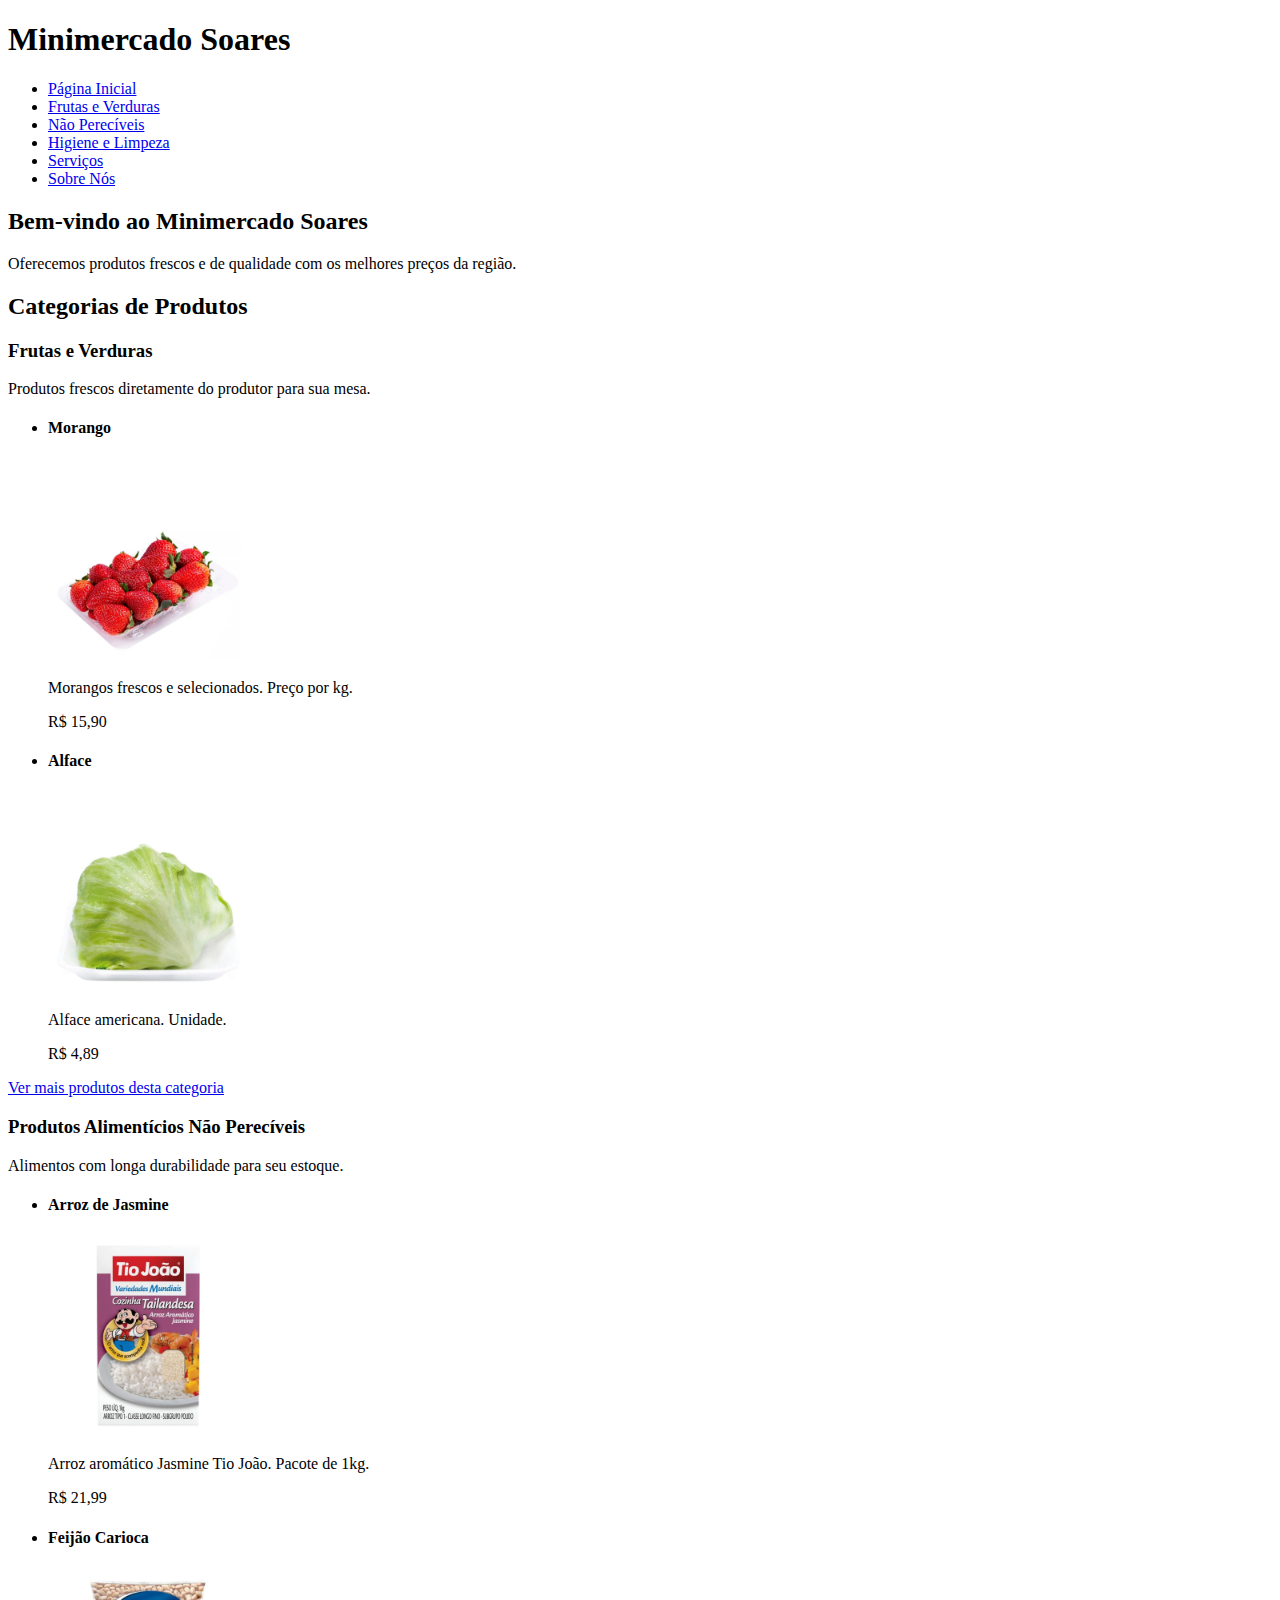
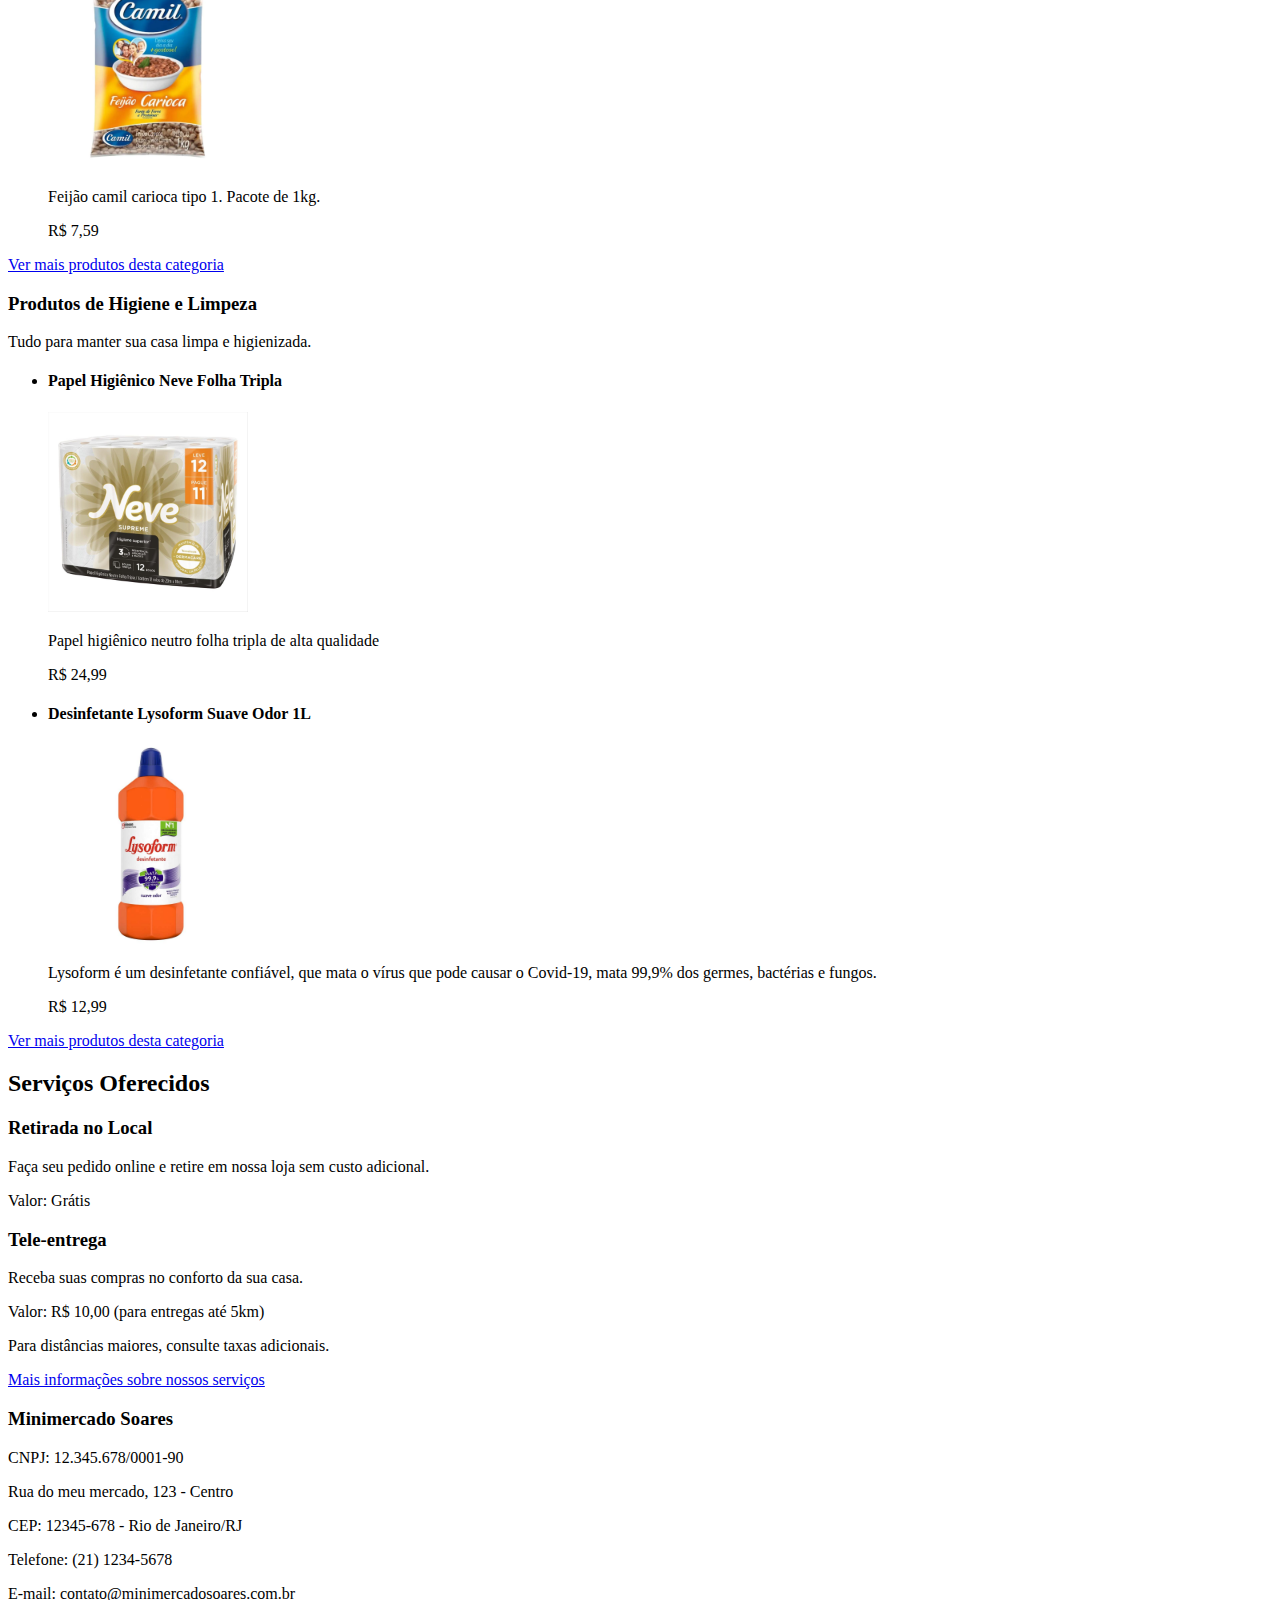
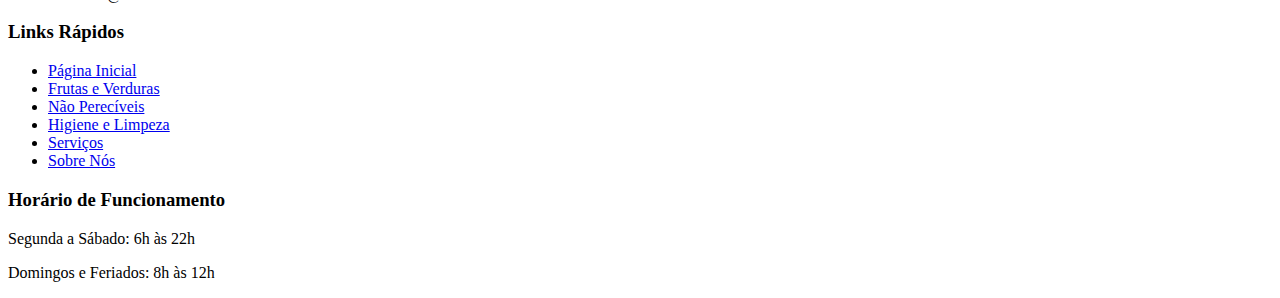
==== index.html @ 5120c976 "feat: adiciona pagina principal" ====
<!DOCTYPE html>
<html lang="pt-br">
<head>
    <meta charset="UTF-8">
    <meta name="viewport" content="width=device-width, initial-scale=1.0">
    <title>Minimercado Soares</title>
</head>
<body>
    <header>
        <h1>Minimercado Soares</h1>
        <nav>
            <ul>
                <li><a href="index.html">Página Inicial</a></li>
                <li><a href="frutas-verduras.html">Frutas e Verduras</a></li>
                <li><a href="nao-pereciveis.html">Não Perecíveis</a></li>
                <li><a href="higiene-limpeza.html">Higiene e Limpeza</a></li>
                <li><a href="servicos.html">Serviços</a></li>
                <li><a href="sobre.html">Sobre Nós</a></li>
            </ul>
        </nav>
    </header>

    <main>
        <section>
            <h2>Bem-vindo ao Minimercado Soares</h2>
            <p>Oferecemos produtos frescos e de qualidade com os melhores preços da região.</p>
        </section>

        <section>
            <h2>Categorias de Produtos</h2>
            
            <article>
                <h3>Frutas e Verduras</h3>
                <p>Produtos frescos diretamente do produtor para sua mesa.</p>
                <ul>
                    <li>
                        <h4>Morango</h4>
                        <img src="imagens/morango.jpg" alt="Morango" width="200">
                        <p>Morangos frescos e selecionados. Preço por kg.</p>
                        <p>R$ 15,90</p>
                    </li>
                    <li>
                        <h4>Alface</h4>
                        <img src="imagens/alface.jpg" alt="Alface" width="200">
                        <p>Alface americana. Unidade.</p>
                        <p>R$ 4,89</p>
                    </li>
                </ul>
                <a href="frutas-verduras.html">Ver mais produtos desta categoria</a>
            </article>

            <article>
                <h3>Produtos Alimentícios Não Perecíveis</h3>
                <p>Alimentos com longa durabilidade para seu estoque.</p>
                <ul>
                    <li>
                        <h4>Arroz de Jasmine</h4>
                        <img src="imagens/arroz.jpg" alt="Arroz de Jasmine" width="200">
                        <p>Arroz aromático Jasmine Tio João. Pacote de 1kg.</p>
                        <p>R$ 21,99</p>
                    </li>
                    <li>
                        <h4>Feijão Carioca</h4>
                        <img src="imagens/feijao.jpg" alt="Feijão Carioca" width="200">
                        <p>Feijão camil carioca tipo 1. Pacote de 1kg.</p>
                        <p>R$ 7,59</p>
                    </li>
                </ul>
                <a href="nao-pereciveis.html">Ver mais produtos desta categoria</a>
            </article>

            <article>
                <h3>Produtos de Higiene e Limpeza</h3>
                <p>Tudo para manter sua casa limpa e higienizada.</p>
                <ul>
                    <li>
                        <h4>Papel Higiênico Neve Folha Tripla</h4>
                        <img src="imagens/papel-higienico.jpg" alt="Papel Higiênico" width="200">
                        <p>Papel higiênico neutro folha tripla de alta qualidade</p>
                        <p>R$ 24,99</p>
                    </li>
                    <li>
                        <h4>Desinfetante Lysoform Suave Odor 1L</h4>
                        <img src="imagens/desinfetante.jpg" alt="Desinfetante" width="200">
                        <p>Lysoform é um desinfetante confiável, que mata o vírus que pode causar o Covid-19, mata 99,9% dos germes, bactérias e fungos.</p>
                        <p>R$ 12,99</p>
                    </li>
                </ul>
                <a href="higiene-limpeza.html">Ver mais produtos desta categoria</a>
            </article>
        </section>

        <section>
            <h2>Serviços Oferecidos</h2>
            <article>
                <h3>Retirada no Local</h3>
                <p>Faça seu pedido online e retire em nossa loja sem custo adicional.</p>
                <p>Valor: Grátis</p>
            </article>
            <article>
                <h3>Tele-entrega</h3>
                <p>Receba suas compras no conforto da sua casa.</p>
                <p>Valor: R$ 10,00 (para entregas até 5km)</p>
                <p>Para distâncias maiores, consulte taxas adicionais.</p>
            </article>
            <a href="servicos.html">Mais informações sobre nossos serviços</a>
        </section>
    </main>

    <footer>
        <section>
            <h3>Minimercado Soares</h3>
            <p>CNPJ: 12.345.678/0001-90</p>
            <p>Rua do meu mercado, 123 - Centro</p>
            <p>CEP: 12345-678 - Rio de Janeiro/RJ</p>
            <p>Telefone: (21) 1234-5678</p>
            <p>E-mail: contato@minimercadosoares.com.br</p>
        </section>

        <section>
            <h3>Links Rápidos</h3>
            <ul>
                <li><a href="index.html">Página Inicial</a></li>
                <li><a href="frutas-verduras.html">Frutas e Verduras</a></li>
                <li><a href="nao-pereciveis.html">Não Perecíveis</a></li>
                <li><a href="higiene-limpeza.html">Higiene e Limpeza</a></li>
                <li><a href="servicos.html">Serviços</a></li>
                <li><a href="sobre.html">Sobre Nós</a></li>
            </ul>
        </section>

        <section>
            <h3>Horário de Funcionamento</h3>
            <p>Segunda a Sábado: 6h às 22h</p>
            <p>Domingos e Feriados: 8h às 12h</p>
        </section>
    </footer>
</body>
</html>
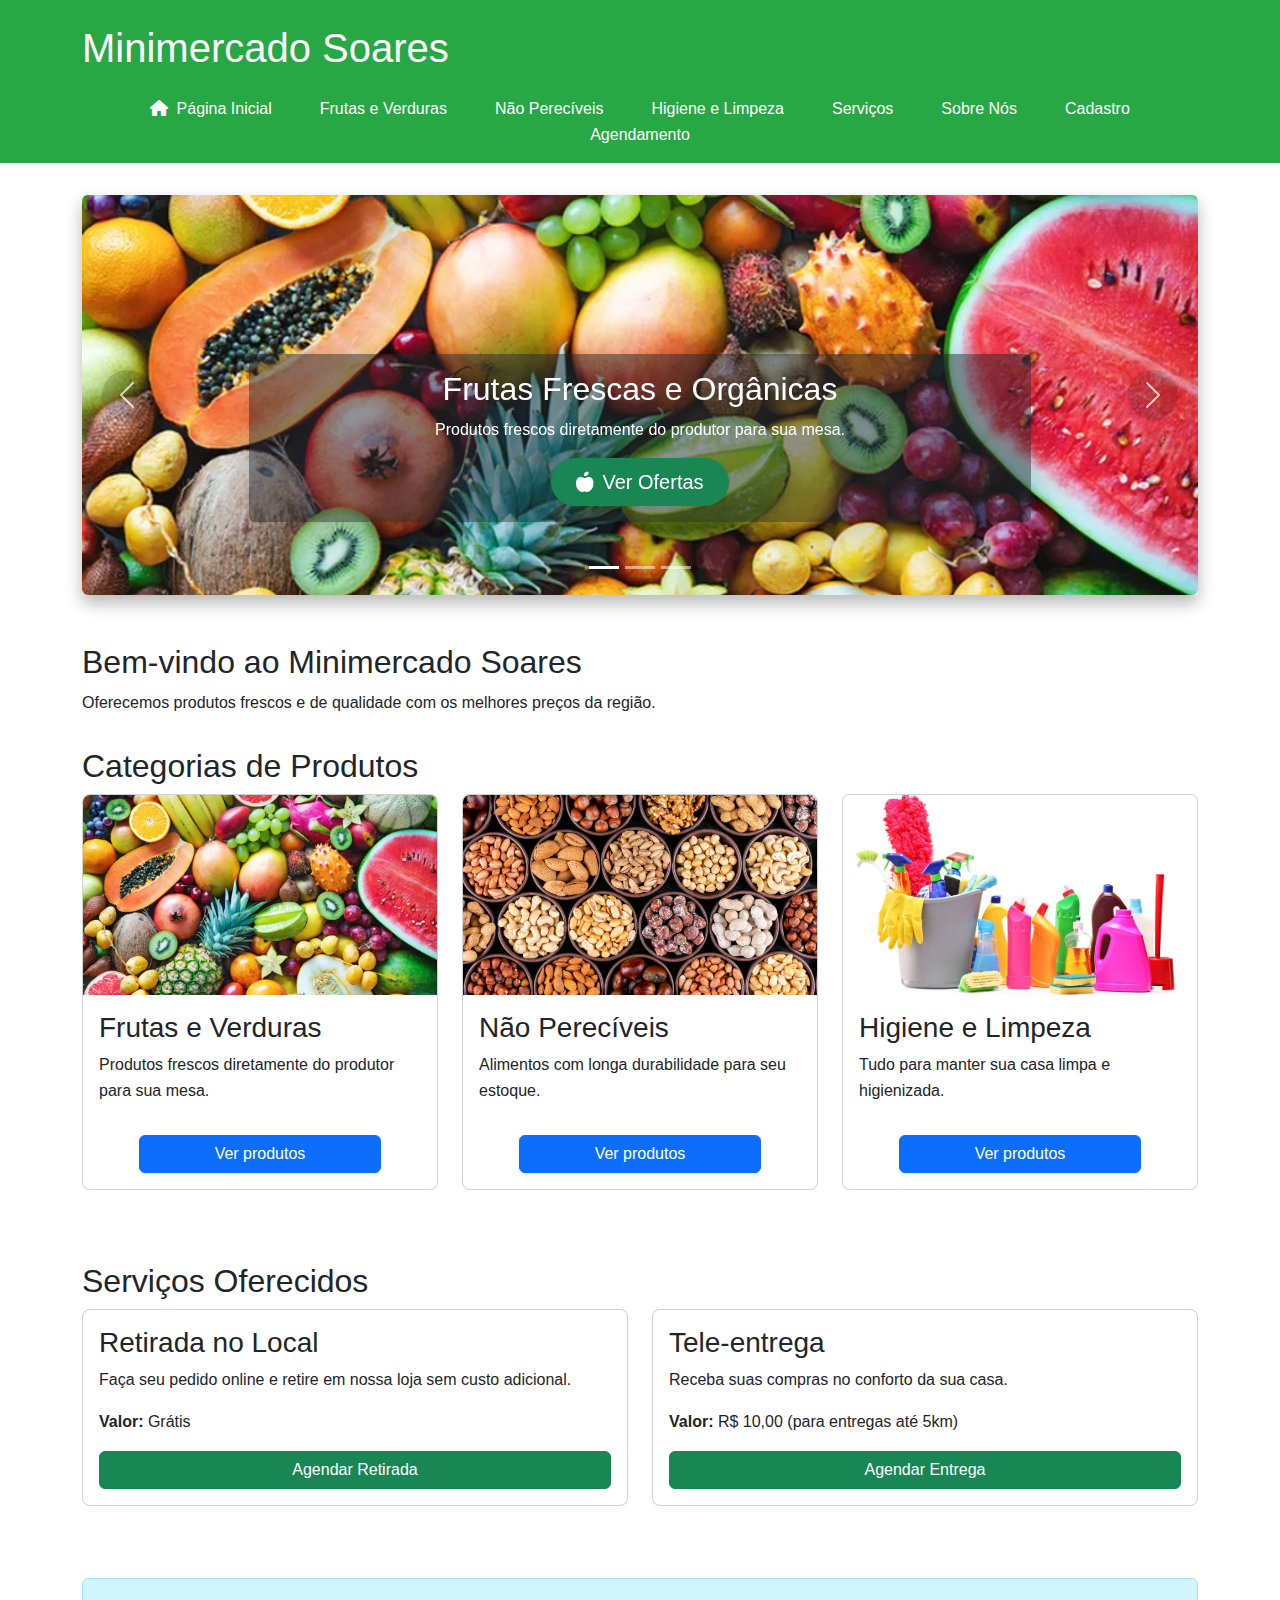
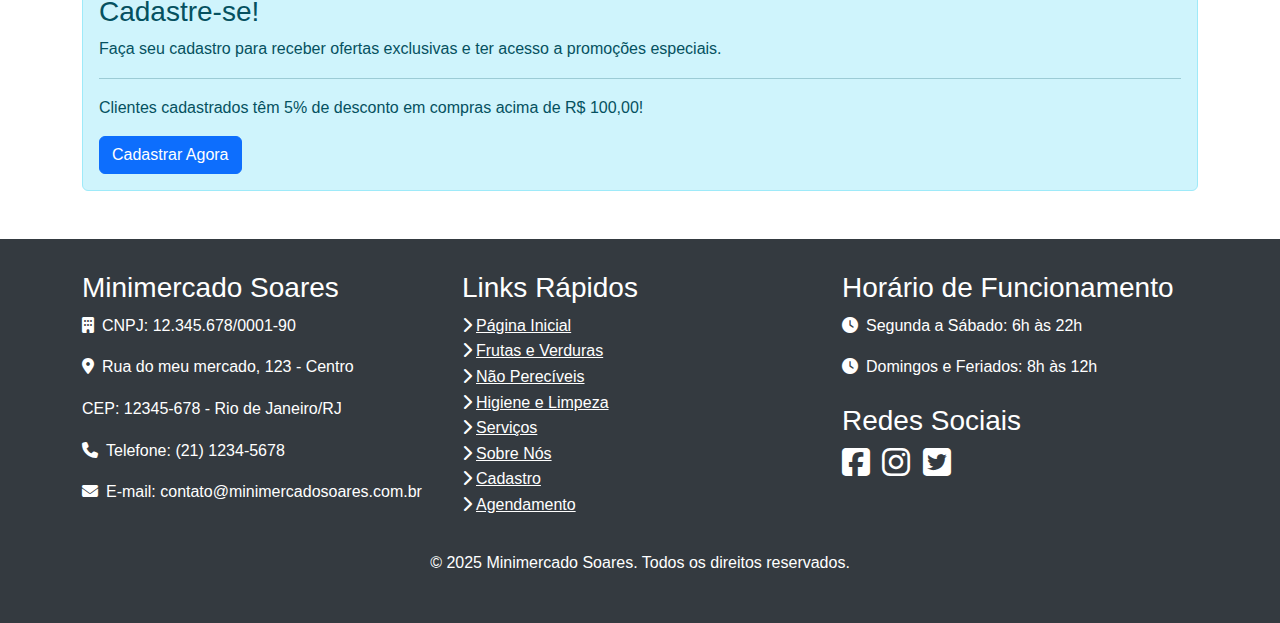
==== commit 951fb125: "feat: finaliza o segundo trabalho" ====
--- a/index.html
+++ b/index.html
@@ -4,136 +4,227 @@
     <meta charset="UTF-8">
     <meta name="viewport" content="width=device-width, initial-scale=1.0">
     <title>Minimercado Soares</title>
+    
+    <link href="https://cdn.jsdelivr.net/npm/bootstrap@5.3.0-alpha1/dist/css/bootstrap.min.css" rel="stylesheet">
+    <link rel="stylesheet" href="https://cdnjs.cloudflare.com/ajax/libs/font-awesome/6.1.1/css/all.min.css">
+    
+    <link rel="stylesheet" href="style.css">
 </head>
 <body>
     <header>
-        <h1>Minimercado Soares</h1>
-        <nav>
-            <ul>
-                <li><a href="index.html">Página Inicial</a></li>
-                <li><a href="frutas-verduras.html">Frutas e Verduras</a></li>
-                <li><a href="nao-pereciveis.html">Não Perecíveis</a></li>
-                <li><a href="higiene-limpeza.html">Higiene e Limpeza</a></li>
-                <li><a href="servicos.html">Serviços</a></li>
-                <li><a href="sobre.html">Sobre Nós</a></li>
-            </ul>
-        </nav>
+        <div class="container">
+            <div class="row align-items-center">
+                <div class="col-md-6">
+                    <h1><a href="index.html" class="text-white text-decoration-none">Minimercado Soares</a></h1>
+                </div>
+            </div>
+            
+            <nav>
+                <ul>
+                    <li><a href="index.html"><i class="fas fa-home me-1"></i> Página Inicial</a></li>
+                    <li><a href="frutas-verduras.html">Frutas e Verduras</a></li>
+                    <li><a href="nao-pereciveis.html">Não Perecíveis</a></li>
+                    <li><a href="higiene-limpeza.html">Higiene e Limpeza</a></li>
+                    <li><a href="servicos.html">Serviços</a></li>
+                    <li><a href="sobre.html">Sobre Nós</a></li>
+                    <li><a href="cadastro.html">Cadastro</a></li>
+                    <li><a href="agendamento.html">Agendamento</a></li>
+                </ul>
+            </nav>
+        </div>
     </header>
 
-    <main>
+    <main class="container">
+        <section class="mb-5">
+            <div id="carouselDestaques" class="carousel slide shadow" data-bs-ride="carousel">
+                <div class="carousel-indicators">
+                    <button type="button" data-bs-target="#carouselDestaques" data-bs-slide-to="0" class="active" aria-current="true" aria-label="Slide 1"></button>
+                    <button type="button" data-bs-target="#carouselDestaques" data-bs-slide-to="1" aria-label="Slide 2"></button>
+                    <button type="button" data-bs-target="#carouselDestaques" data-bs-slide-to="2" aria-label="Slide 3"></button>
+                </div>
+                <div class="carousel-inner rounded shadow">
+                    <div class="carousel-item active">
+                        <img src="imagens/frutas.jpg" class="d-block w-100" alt="Frutas frescas e orgânicas">
+                        <div class="carousel-caption d-none d-md-block rounded shadow-lg p-3 mb-5 bg-dark bg-opacity-50">
+                            <h2>Frutas Frescas e Orgânicas</h2>
+                            <p>Produtos frescos diretamente do produtor para sua mesa.</p>
+                            <a href="frutas-verduras.html" class="btn btn-success btn-lg shadow-sm rounded-pill px-4">
+                                <i class="fas fa-apple-alt me-2"></i>Ver Ofertas
+                            </a>
+                        </div>
+                    </div>
+                    <div class="carousel-item">
+                        <img src="imagens/nao-pereciveis.jpg" class="d-block w-100" alt="Alimentos não Perecíveis">
+                        <div class="carousel-caption d-none d-md-block rounded shadow-lg p-3 mb-5 bg-dark bg-opacity-50">
+                            <h2>Alimentos não perecíveis</h2>
+                            <p>Economia e sustentabilidade na medida certa para você.</p>
+                            <a href="nao-pereciveis.html" class="btn btn-success btn-lg shadow-sm rounded-pill px-4">
+                                <i class="fas fa-box me-2"></i>Conheça
+                            </a>
+                        </div>
+                    </div>
+                    <div class="carousel-item">
+                        <img src="imagens/delivery.png" class="d-block w-100" alt="Serviço de entrega">
+                        <div class="carousel-caption d-none d-md-block rounded shadow-lg p-3 mb-5 bg-dark bg-opacity-50">
+                            <h2>Entregas Rápidas</h2>
+                            <p>Receba suas compras no conforto da sua casa.</p>
+                            <a href="agendamento.html" class="btn btn-success btn-lg shadow-sm rounded-pill px-4">
+                                <i class="fas fa-truck me-2"></i>Agendar
+                            </a>
+                        </div>
+                    </div>
+                </div>
+                <button class="carousel-control-prev shadow-sm rounded-circle bg-dark bg-opacity-25" type="button" data-bs-target="#carouselDestaques" data-bs-slide="prev" style="width: 50px; height: 50px; top: 50%; transform: translateY(-50%); left: 20px;">
+                    <span class="carousel-control-prev-icon" aria-hidden="true"></span>
+                    <span class="visually-hidden">Anterior</span>
+                </button>
+                <button class="carousel-control-next shadow-sm rounded-circle bg-dark bg-opacity-25" type="button" data-bs-target="#carouselDestaques" data-bs-slide="next" style="width: 50px; height: 50px; top: 50%; transform: translateY(-50%); right: 20px;">
+                    <span class="carousel-control-next-icon" aria-hidden="true"></span>
+                    <span class="visually-hidden">Próximo</span>
+                </button>
+            </div>
+        </section>
+
         <section>
             <h2>Bem-vindo ao Minimercado Soares</h2>
             <p>Oferecemos produtos frescos e de qualidade com os melhores preços da região.</p>
         </section>
 
-        <section>
+        <section class="mb-5">
             <h2>Categorias de Produtos</h2>
             
-            <article>
-                <h3>Frutas e Verduras</h3>
-                <p>Produtos frescos diretamente do produtor para sua mesa.</p>
-                <ul>
-                    <li>
-                        <h4>Morango</h4>
-                        <img src="imagens/morango.jpg" alt="Morango" width="200">
-                        <p>Morangos frescos e selecionados. Preço por kg.</p>
-                        <p>R$ 15,90</p>
-                    </li>
-                    <li>
-                        <h4>Alface</h4>
-                        <img src="imagens/alface.jpg" alt="Alface" width="200">
-                        <p>Alface americana. Unidade.</p>
-                        <p>R$ 4,89</p>
-                    </li>
-                </ul>
-                <a href="frutas-verduras.html">Ver mais produtos desta categoria</a>
-            </article>
-
-            <article>
-                <h3>Produtos Alimentícios Não Perecíveis</h3>
-                <p>Alimentos com longa durabilidade para seu estoque.</p>
-                <ul>
-                    <li>
-                        <h4>Arroz de Jasmine</h4>
-                        <img src="imagens/arroz.jpg" alt="Arroz de Jasmine" width="200">
-                        <p>Arroz aromático Jasmine Tio João. Pacote de 1kg.</p>
-                        <p>R$ 21,99</p>
-                    </li>
-                    <li>
-                        <h4>Feijão Carioca</h4>
-                        <img src="imagens/feijao.jpg" alt="Feijão Carioca" width="200">
-                        <p>Feijão camil carioca tipo 1. Pacote de 1kg.</p>
-                        <p>R$ 7,59</p>
-                    </li>
-                </ul>
-                <a href="nao-pereciveis.html">Ver mais produtos desta categoria</a>
-            </article>
-
-            <article>
-                <h3>Produtos de Higiene e Limpeza</h3>
-                <p>Tudo para manter sua casa limpa e higienizada.</p>
-                <ul>
-                    <li>
-                        <h4>Papel Higiênico Neve Folha Tripla</h4>
-                        <img src="imagens/papel-higienico.jpg" alt="Papel Higiênico" width="200">
-                        <p>Papel higiênico neutro folha tripla de alta qualidade</p>
-                        <p>R$ 24,99</p>
-                    </li>
-                    <li>
-                        <h4>Desinfetante Lysoform Suave Odor 1L</h4>
-                        <img src="imagens/desinfetante.jpg" alt="Desinfetante" width="200">
-                        <p>Lysoform é um desinfetante confiável, que mata o vírus que pode causar o Covid-19, mata 99,9% dos germes, bactérias e fungos.</p>
-                        <p>R$ 12,99</p>
-                    </li>
-                </ul>
-                <a href="higiene-limpeza.html">Ver mais produtos desta categoria</a>
-            </article>
-        </section>
-
-        <section>
+            <div class="row">
+                <div class="col-md-4 mb-4">
+                    <div class="card h-100">
+                        <img src="imagens/frutas.jpg" class="card-img-top" alt="Frutas e Verduras">
+                        <div class="card-body d-flex flex-column">
+                            <h3 class="card-title">Frutas e Verduras</h3>
+                            <p class="card-text flex-grow-1">Produtos frescos diretamente do produtor para sua mesa.</p>
+                            <div class="text-center mt-3">
+                                <a href="frutas-verduras.html" class="btn btn-primary w-75 shadow-sm">Ver produtos</a>
+                            </div>
+                        </div>
+                    </div>
+                </div>
+                
+                <div class="col-md-4 mb-4">
+                    <div class="card h-100">
+                        <img src="imagens/nao-pereciveis.jpg" class="card-img-top" alt="Não Perecíveis">
+                        <div class="card-body d-flex flex-column">
+                            <h3 class="card-title">Não Perecíveis</h3>
+                            <p class="card-text flex-grow-1">Alimentos com longa durabilidade para seu estoque.</p>
+                            <div class="text-center mt-3">
+                                <a href="nao-pereciveis.html" class="btn btn-primary w-75 shadow-sm">Ver produtos</a>
+                            </div>
+                        </div>
+                    </div>
+                </div>
+                
+                <div class="col-md-4 mb-4">
+                    <div class="card h-100">
+                        <img src="imagens/higiene-limpeza.jpg" class="card-img-top" alt="Higiene e Limpeza">
+                        <div class="card-body d-flex flex-column">
+                            <h3 class="card-title">Higiene e Limpeza</h3>
+                            <p class="card-text flex-grow-1">Tudo para manter sua casa limpa e higienizada.</p>
+                            <div class="text-center mt-3">
+                                <a href="higiene-limpeza.html" class="btn btn-primary w-75 shadow-sm">Ver produtos</a>
+                            </div>
+                        </div>
+                    </div>
+                </div>
+            </div>
+        </section>
+        
+        <section class="mb-5">
             <h2>Serviços Oferecidos</h2>
-            <article>
-                <h3>Retirada no Local</h3>
-                <p>Faça seu pedido online e retire em nossa loja sem custo adicional.</p>
-                <p>Valor: Grátis</p>
-            </article>
-            <article>
-                <h3>Tele-entrega</h3>
-                <p>Receba suas compras no conforto da sua casa.</p>
-                <p>Valor: R$ 10,00 (para entregas até 5km)</p>
-                <p>Para distâncias maiores, consulte taxas adicionais.</p>
-            </article>
-            <a href="servicos.html">Mais informações sobre nossos serviços</a>
+            <div class="row">
+                <div class="col-md-6 mb-4">
+                    <div class="card">
+                        <div class="card-body">
+                            <h3 class="card-title">Retirada no Local</h3>
+                            <p class="card-text">Faça seu pedido online e retire em nossa loja sem custo adicional.</p>
+                            <p class="card-text"><strong>Valor:</strong> Grátis</p>
+                            <a href="agendamento.html" class="btn btn-success">Agendar Retirada</a>
+                        </div>
+                    </div>
+                </div>
+                
+                <div class="col-md-6 mb-4">
+                    <div class="card">
+                        <div class="card-body">
+                            <h3 class="card-title">Tele-entrega</h3>
+                            <p class="card-text">Receba suas compras no conforto da sua casa.</p>
+                            <p class="card-text"><strong>Valor:</strong> R$ 10,00 (para entregas até 5km)</p>
+                            <a href="agendamento.html" class="btn btn-success">Agendar Entrega</a>
+                        </div>
+                    </div>
+                </div>
+            </div>
+        </section>
+        
+        <section class="mb-5">
+            <div class="alert alert-info">
+                <h3 class="alert-heading">Cadastre-se!</h3>
+                <p>Faça seu cadastro para receber ofertas exclusivas e ter acesso a promoções especiais.</p>
+                <hr>
+                <p class="mb-0">Clientes cadastrados têm 5% de desconto em compras acima de R$ 100,00!</p>
+                <div class="mt-3">
+                    <a href="cadastro.html" class="btn btn-primary">Cadastrar Agora</a>
+                </div>
+            </div>
         </section>
     </main>
 
-    <footer>
-        <section>
-            <h3>Minimercado Soares</h3>
-            <p>CNPJ: 12.345.678/0001-90</p>
-            <p>Rua do meu mercado, 123 - Centro</p>
-            <p>CEP: 12345-678 - Rio de Janeiro/RJ</p>
-            <p>Telefone: (21) 1234-5678</p>
-            <p>E-mail: contato@minimercadosoares.com.br</p>
-        </section>
-
-        <section>
-            <h3>Links Rápidos</h3>
-            <ul>
-                <li><a href="index.html">Página Inicial</a></li>
-                <li><a href="frutas-verduras.html">Frutas e Verduras</a></li>
-                <li><a href="nao-pereciveis.html">Não Perecíveis</a></li>
-                <li><a href="higiene-limpeza.html">Higiene e Limpeza</a></li>
-                <li><a href="servicos.html">Serviços</a></li>
-                <li><a href="sobre.html">Sobre Nós</a></li>
-            </ul>
-        </section>
-
-        <section>
-            <h3>Horário de Funcionamento</h3>
-            <p>Segunda a Sábado: 6h às 22h</p>
-            <p>Domingos e Feriados: 8h às 12h</p>
-        </section>
+    <footer class="mt-5">
+        <div class="container">
+            <div class="row">
+                <div class="col-md-4">
+                    <h3>Minimercado Soares</h3>
+                    <p><i class="fas fa-building me-2"></i>CNPJ: 12.345.678/0001-90</p>
+                    <p><i class="fas fa-map-marker-alt me-2"></i>Rua do meu mercado, 123 - Centro</p>
+                    <p>CEP: 12345-678 - Rio de Janeiro/RJ</p>
+                    <p><i class="fas fa-phone me-2"></i>Telefone: (21) 1234-5678</p>
+                    <p><i class="fas fa-envelope me-2"></i>E-mail: contato@minimercadosoares.com.br</p>
+                </div>
+
+                <div class="col-md-4">
+                    <h3>Links Rápidos</h3>
+                    <ul class="list-unstyled">
+                        <li><a href="index.html"><i class="fas fa-chevron-right me-1"></i>Página Inicial</a></li>
+                        <li><a href="frutas-verduras.html"><i class="fas fa-chevron-right me-1"></i>Frutas e Verduras</a></li>
+                        <li><a href="nao-pereciveis.html"><i class="fas fa-chevron-right me-1"></i>Não Perecíveis</a></li>
+                        <li><a href="higiene-limpeza.html"><i class="fas fa-chevron-right me-1"></i>Higiene e Limpeza</a></li>
+                        <li><a href="servicos.html"><i class="fas fa-chevron-right me-1"></i>Serviços</a></li>
+                        <li><a href="sobre.html"><i class="fas fa-chevron-right me-1"></i>Sobre Nós</a></li>
+                        <li><a href="cadastro.html"><i class="fas fa-chevron-right me-1"></i>Cadastro</a></li>
+                        <li><a href="agendamento.html"><i class="fas fa-chevron-right me-1"></i>Agendamento</a></li>
+                    </ul>
+                </div>
+
+                <div class="col-md-4">
+                    <h3>Horário de Funcionamento</h3>
+                    <p><i class="fas fa-clock me-2"></i>Segunda a Sábado: 6h às 22h</p>
+                    <p><i class="fas fa-clock me-2"></i>Domingos e Feriados: 8h às 12h</p>
+                    
+                    <h3 class="mt-4">Redes Sociais</h3>
+                    <div class="social-icons">
+                        <a href="#" class="me-2" aria-label="Facebook"><i class="fab fa-facebook-square fa-2x"></i></a>
+                        <a href="#" class="me-2" aria-label="Instagram"><i class="fab fa-instagram fa-2x"></i></a>
+                        <a href="#" class="me-2" aria-label="Twitter"><i class="fab fa-twitter-square fa-2x"></i></a>
+                    </div>
+                </div>
+            </div>
+            
+            <div class="row mt-3">
+                <div class="col-12 text-center">
+                    <p>&copy; 2025 Minimercado Soares. Todos os direitos reservados.</p>
+                </div>
+            </div>
+        </div>
     </footer>
+    
+    <script src="https://cdn.jsdelivr.net/npm/bootstrap@5.3.0-alpha1/dist/js/bootstrap.bundle.min.js"></script>
+    
+    <script src="script.js"></script>
 </body>
-</html>
+</html>--- a/style.css
+++ b/style.css
@@ -0,0 +1,175 @@
+body {
+    font-family: 'Arial', sans-serif;
+    line-height: 1.6;
+  }
+  
+  header {
+    background-color: #28a745;
+    color: white;
+    padding: 1rem 0;
+    margin-bottom: 2rem;
+  }
+  
+  header h1 {
+    margin: 0;
+    padding: 0.5rem 0;
+  }
+  
+  nav ul {
+    display: flex;
+    justify-content: center;
+    list-style: none;
+    padding: 0;
+    margin: 1rem 0 0;
+    flex-wrap: wrap;
+  }
+  
+  nav ul li {
+    margin: 0 0.5rem;
+  }
+  
+  nav ul li a {
+    color: white;
+    text-decoration: none;
+    padding: 0.5rem 1rem;
+    border-radius: 4px;
+  }
+  
+  nav ul li a:hover {
+    background-color: rgba(255, 255, 255, 0.2);
+  }
+  
+  section {
+    margin-bottom: 2rem;
+  }
+  
+  .product-card {
+    border: 1px solid #ddd;
+    border-radius: 8px;
+    padding: 1rem;
+    margin-bottom: 1.5rem;
+  }
+  
+  .product-card img {
+    max-width: 100%;
+    height: auto;
+    border-radius: 4px;
+  }
+  
+  footer {
+    background-color: #343a40;
+    color: white;
+    padding: 2rem 0;
+    margin-top: 2rem;
+  }
+  
+  footer a {
+    color: #fff;
+  }
+  
+  img {
+    max-width: 100%;
+    height: auto;
+  }
+  
+  .form-container {
+    background-color: #f8f9fa;
+    border-radius: 8px;
+    padding: 1.5rem;
+    margin-bottom: 2rem;
+  }
+  
+  .carousel-inner img {
+    max-height: 400px;
+    object-fit: cover;
+  }
+  
+  .carousel-caption {
+    background-color: rgba(0, 0, 0, 0.5);
+    padding: 10px;
+    border-radius: 5px;
+  }
+
+  .carousel-inner {
+    border-radius: 8px;
+    overflow: hidden;
+  }
+  
+  .carousel-caption {
+    background-color: rgba(0, 0, 0, 0.5);
+    border-radius: 8px;
+    padding: 15px;
+    max-width: 80%;
+    margin: 0 auto;
+    bottom: 25px;
+  }
+  
+  .carousel-control-prev,
+  .carousel-control-next {
+    opacity: 0.7;
+    transition: all 0.3s ease;
+  }
+  
+  .carousel-control-prev:hover,
+  .carousel-control-next:hover {
+    opacity: 1;
+    background-color: rgba(0, 0, 0, 0.6) !important;
+  }
+  
+  .card {
+    transition: all 0.3s ease;
+    border-radius: 8px;
+    overflow: hidden;
+  }
+  
+  .card:hover {
+    transform: translateY(-5px);
+    box-shadow: 0 10px 20px rgba(0,0,0,0.1) !important;
+  }
+  
+  .card-img-top {
+    height: 200px;
+    object-fit: cover;
+  }
+  
+  .card-body {
+    display: flex;
+    flex-direction: column;
+  }
+  
+  .card-text {
+    flex-grow: 1;
+  }
+  
+  .btn-primary, .btn-success {
+    transition: all 0.3s ease;
+  }
+  
+  .btn-primary:hover, .btn-success:hover {
+    transform: translateY(-2px);
+    box-shadow: 0 4px 8px rgba(0,0,0,0.2) !important;
+  }
+  
+  .rounded-pill {
+    padding-left: 1.5rem !important;
+    padding-right: 1.5rem !important;
+  }
+
+  nav ul li a.active {
+    background-color: rgba(255, 255, 255, 0.3);
+    font-weight: bold;
+  }
+  
+  /* Responsividade */
+  @media (max-width: 768px) {
+    nav ul {
+      flex-direction: column;
+      align-items: center;
+    }
+    
+    nav ul li {
+      margin: 0.3rem;
+      width: 100%;
+      text-align: center;
+    }
+  }